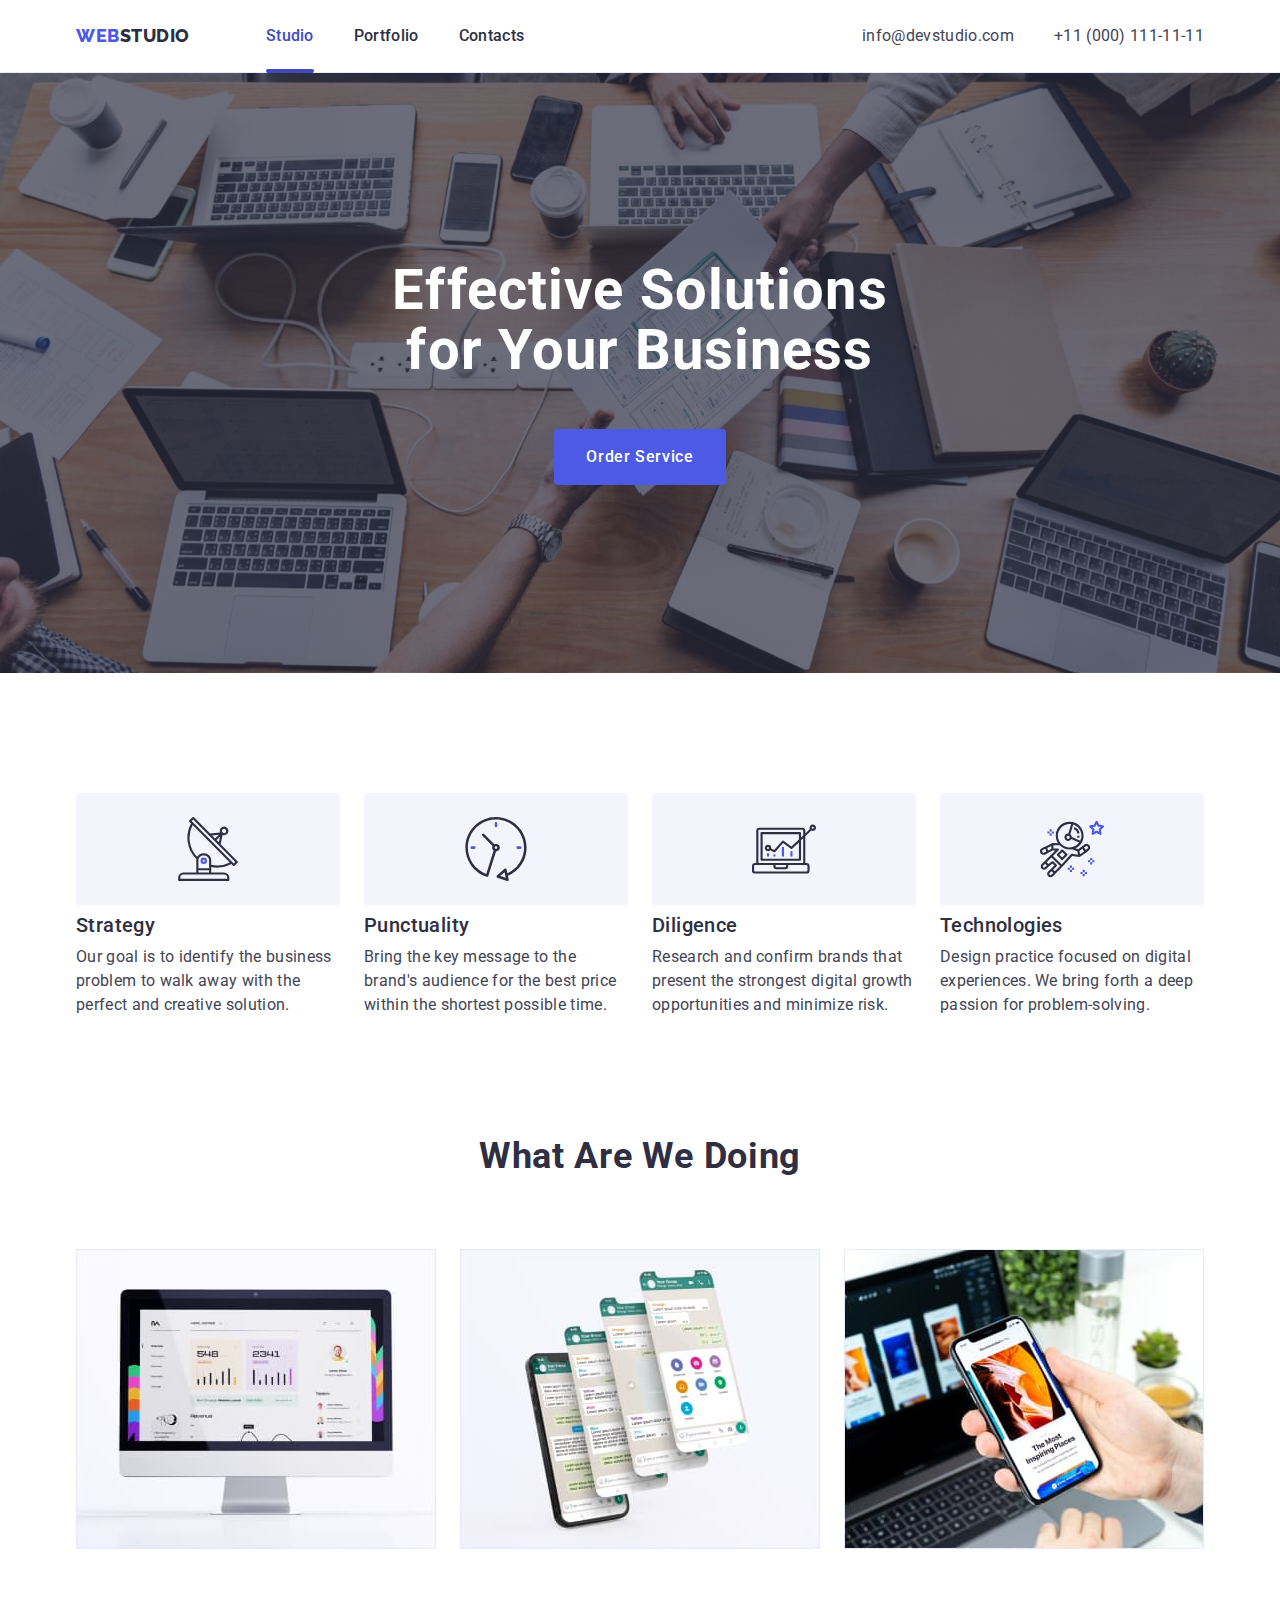
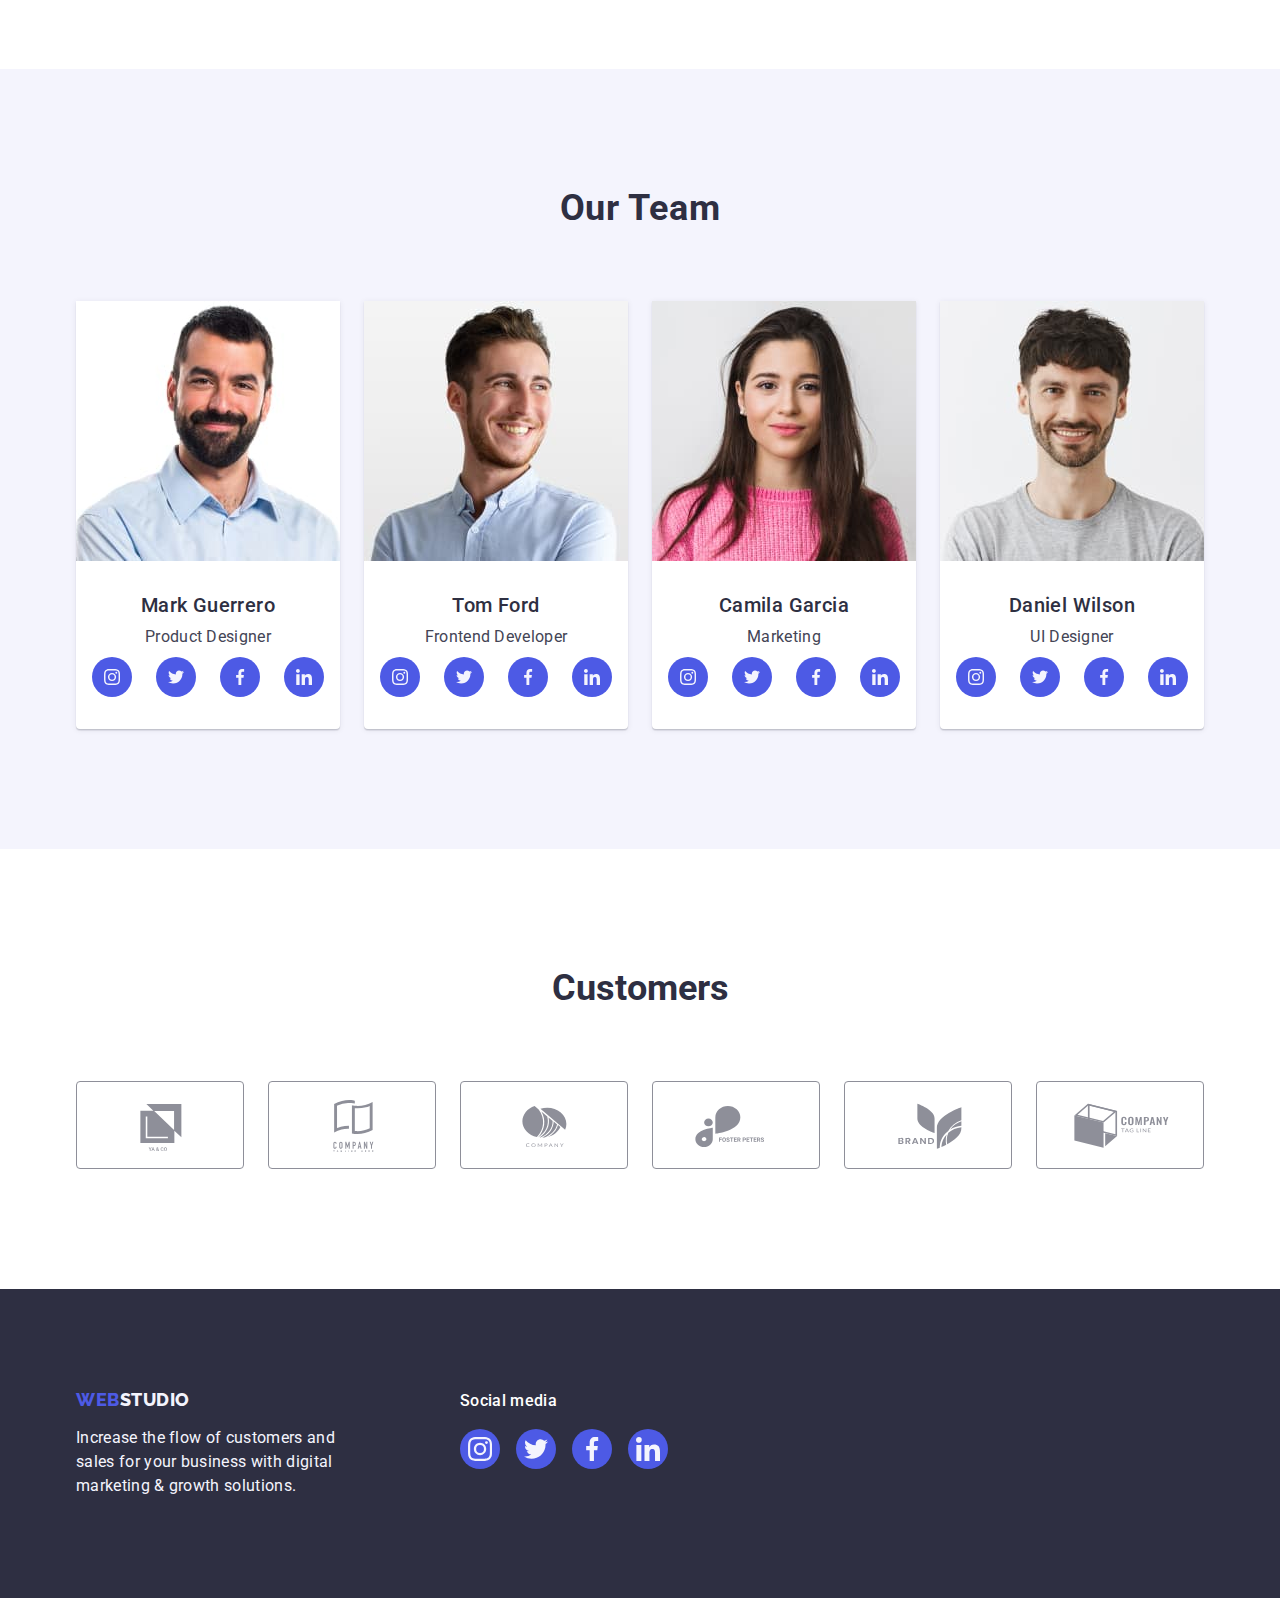
==== index.html @ 364ea81b "Initial commit" ====
<!DOCTYPE html>
<html lang="en">
  <head>
    <meta charset="UTF-8" />
    <meta name="viewport" content="width=device-width, initial-scale=1.0" />
    <title>Document</title>
    <link rel="preconnect" href="https://fonts.googleapis.com" />
    <link rel="preconnect" href="https://fonts.gstatic.com" crossorigin />
    <link
      href="https://fonts.googleapis.com/css2?family=Raleway:wght@800&family=Roboto:wght@400;500;700;900&display=swap"
      rel="stylesheet"
    />
    <link
      rel="stylesheet"
      href="https://cdnjs.cloudflare.com/ajax/libs/modern-normalize/1.0.0/modern-normalize.min.css"
    />
    <link rel="stylesheet" href="./css/styles.css" />
  </head>
  <body>
    <header class="header-backround">
      <div class="container header-container">
        <nav class="section-nav-bar">
          <a href="./index.html" class="logo link logo-nav">
            Web<span class="logo-span">Studio</span></a
          >
          <ul class="list nav-list">
            <li>
              <a href="./index.html" class="font-nav link is-active">Studio</a>
            </li>
            <li>
              <a href="./portfolio.html" class="font-nav link">Portfolio</a>
            </li>
            <li>
              <a href="" class="font-nav link">Contacts</a>
            </li>
          </ul>
        </nav>
        <address class="address">
          <ul class="list address-list">
            <li>
              <a href="mailto:info@devstudio.com" class="font-adress link"
                >info@devstudio.com</a
              >
            </li>
            <li>
              <a href="tel:+110001111111" class="font-adress link"
                >+11 (000) 111-11-11</a
              >
            </li>
          </ul>
        </address>
      </div>
    </header>

    <main>
      <section class="section-one-background">
        <div class="container">
          <h1 class="text-h-one">Effective Solutions for Your Business</h1>
          <button class="order-service-button" type="button" data-modal-open>
            Order Service
          </button>
        </div>
      </section>
      <section class="section">
        <div class="container">
          <h2 class="hide-h-two">Features</h2>
          <ul class="list section-two-list">
            <li class="list-items">
              <div class="icons-container">
                <svg class="svgs" width="64" height="64">
                  <use href="./images/icons.svg#icon-antenna-1"></use>
                </svg>
              </div>
              <h3 class="text-h-three text-section-two">Strategy</h3>
              <p class="text text-section-two-info">
                Our goal is to identify the business problem to walk away with
                the perfect and creative solution.
              </p>
            </li>
            <li class="list-items">
              <div class="icons-container">
                <svg class="svgs" width="64" height="64">
                  <use href="./images/icons.svg#icon-clock"></use>
                </svg>
              </div>
              <h3 class="text-h-three text-section-two">Punctuality</h3>
              <p class="text text-section-two-info">
                Bring the key message to the brand's audience for the best price
                within the shortest possible time.
              </p>
            </li>
            <li class="list-items">
              <div class="icons-container">
                <svg class="svgs" width="64" height="64">
                  <use href="./images/icons.svg#icon-computer"></use>
                </svg>
              </div>
              <h3 class="text-h-three text-section-two">Diligence</h3>
              <p class="text text-section-two-info">
                Research and confirm brands that present the strongest digital
                growth opportunities and minimize risk.
              </p>
            </li>
            <li class="list-items">
              <div class="icons-container">
                <svg class="svgs" width="64" height="64">
                  <use href="./images/icons.svg#icon-astronaut-1"></use>
                </svg>
              </div>
              <h3 class="text-h-three text-section-two">Technologies</h3>
              <p class="text text-section-two-info">
                Design practice focused on digital experiences. We bring forth a
                deep passion for problem-solving.
              </p>
            </li>
          </ul>
        </div>
      </section>

      <section class="section-three">
        <div class="container">
          <h2 class="text-h-two text-sesction-three">What are we doing</h2>
          <ul class="list section-three-list">
            <li class="section-three-items">
              <img
                src="./images/imac.jpg"
                width="360"
                height="300"
                alt="old Imac"
              />
            </li>
            <li class="section-three-items">
              <img
                src="./images/whatsapp.jpg"
                width="360"
                height="300"
                alt="phone with whatsapp aplication"
              />
            </li>
            <li class="section-three-items">
              <img
                src="./images/phoneinhand.jpg"
                width="360"
                height="300"
                alt="someone hold phone in hand"
              />
            </li>
          </ul>
        </div>
      </section>
      <section class="section-four-background section">
        <div class="container">
          <h2 class="text-h-two text-section-four">Our Team</h2>
          <ul class="list section-four-list">
            <li class="list-backround">
              <img
                src="./images/imgmarkguerrero.jpg"
                width="264"
                height="260"
                alt="Man with black beard"
              />
              <div class="text-list-ourteam">
                <h3 class="text-h-three-ourteam">Mark Guerrero</h3>
                <p class="text text-ourteam">Product Designer</p>
                <ul class="logos-people">
                  <li class="logos-people-icons">
                    <a class="logos-people-link" href="">
                      <svg class="svgs" width="16" height="16">
                        <use href="./images/icons.svg#icon-instagram"></use>
                      </svg>
                    </a>
                  </li>
                  <li class="logos-people-icons">
                    <a class="logos-people-link" href="">
                      <svg class="svgs" width="16" height="16">
                        <use href="./images/icons.svg#icon-twitter"></use>
                      </svg>
                    </a>
                  </li>
                  <li class="logos-people-icons">
                    <a class="logos-people-link" href="">
                      <svg class="svgs" width="16" height="16">
                        <use href="./images/icons.svg#icon-facebook"></use>
                      </svg>
                    </a>
                  </li>
                  <li class="logos-people-icons">
                    <a class="logos-people-link" href="">
                      <svg class="svgs" width="16" height="16">
                        <use href="./images/icons.svg#icon-linkedin"></use>
                      </svg>
                    </a>
                  </li>
                </ul>
              </div>
            </li>
            <li class="list-backround">
              <img
                src="./images/imgtomford.jpg"
                width="264"
                height="260"
                alt="smailing man in blue shirt"
              />
              <div class="text-list-ourteam">
                <h3 class="text-h-three-ourteam">Tom Ford</h3>
                <p class="text text-ourteam">Frontend Developer</p>
                <ul class="logos-people">
                  <li class="logos-people-icons">
                    <a class="logos-people-link" href="">
                      <svg class="svgs" width="16" height="16">
                        <use href="./images/icons.svg#icon-instagram"></use>
                      </svg>
                    </a>
                  </li>
                  <li class="logos-people-icons">
                    <a class="logos-people-link" href="">
                      <svg class="svgs" width="16" height="16">
                        <use href="./images/icons.svg#icon-twitter"></use>
                      </svg>
                    </a>
                  </li>
                  <li class="logos-people-icons">
                    <a class="logos-people-link" href="">
                      <svg class="svgs" width="16" height="16">
                        <use href="./images/icons.svg#icon-facebook"></use>
                      </svg>
                    </a>
                  </li>
                  <li class="logos-people-icons">
                    <a class="logos-people-link" href="">
                      <svg class="svgs" width="16" height="16">
                        <use href="./images/icons.svg#icon-linkedin"></use>
                      </svg>
                    </a>
                  </li>
                </ul>
              </div>
            </li>
            <li class="list-backround">
              <img
                src="./images/imgcamilagarcia.jpg"
                width="264"
                height="260"
                alt="woman in pink sweater with long straight brown hair"
              />
              <div class="text-list-ourteam">
                <h3 class="text-h-three-ourteam">Camila Garcia</h3>
                <p class="text text-ourteam">Marketing</p>
                <ul class="logos-people">
                  <li class="logos-people-icons">
                    <a class="logos-people-link" href="">
                      <svg class="svgs" width="16" height="16">
                        <use href="./images/icons.svg#icon-instagram"></use>
                      </svg>
                    </a>
                  </li>
                  <li class="logos-people-icons">
                    <a class="logos-people-link" href="">
                      <svg class="svgs" width="16" height="16">
                        <use href="./images/icons.svg#icon-twitter"></use>
                      </svg>
                    </a>
                  </li>
                  <li class="logos-people-icons">
                    <a class="logos-people-link" href="">
                      <svg class="svgs" width="16" height="16">
                        <use href="./images/icons.svg#icon-facebook"></use>
                      </svg>
                    </a>
                  </li>
                  <li class="logos-people-icons">
                    <a class="logos-people-link" href="">
                      <svg class="svgs" width="16" height="16">
                        <use href="./images/icons.svg#icon-linkedin"></use>
                      </svg>
                    </a>
                  </li>
                </ul>
              </div>
            </li>

            <li class="list-backround">
              <img
                src="./images/imgdanielwilson.jpg"
                width="264"
                height="260"
                alt="smailing man with beard in gray t-shirta"
              />
              <div class="text-list-ourteam">
                <h3 class="text-h-three-ourteam">Daniel Wilson</h3>
                <p class="text text-ourteam">UI Designer</p>
                <ul class="logos-people">
                  <li class="logos-people-icons">
                    <a class="logos-people-link" href="">
                      <svg class="svgs" width="16" height="16">
                        <use href="./images/icons.svg#icon-instagram"></use>
                      </svg>
                    </a>
                  </li>
                  <li class="logos-people-icons">
                    <a class="logos-people-link" href="">
                      <svg class="svgs" width="16" height="16">
                        <use href="./images/icons.svg#icon-twitter"></use>
                      </svg>
                    </a>
                  </li>
                  <li class="logos-people-icons">
                    <a class="logos-people-link" href="">
                      <svg class="svgs" width="16" height="16">
                        <use href="./images/icons.svg#icon-facebook"></use>
                      </svg>
                    </a>
                  </li>
                  <li class="logos-people-icons">
                    <a class="logos-people-link" href="">
                      <svg class="svgs" width="16" height="16">
                        <use href="./images/icons.svg#icon-linkedin"></use>
                      </svg>
                    </a>
                  </li>
                </ul>
              </div>
            </li>
          </ul>
        </div>
      </section>
      <section class="customers">
        <div class="container">
          <h2 class="customers-header">Customers</h2>
          <ul class="customers-list">
            <li class="customers-inside">
              <a class="customers-link" href=" ">
                <svg class="customers-icons" width="104" height="56">
                  <use href="./images/icons.svg#icon-Logo1"></use>
                </svg>
              </a>
            </li>
            <li class="customers-inside">
              <a class="customers-link" href="">
                <svg class="customers-icons" width="104" height="56">
                  <use href="./images/icons.svg#icon-Logo2"></use>
                </svg>
              </a>
            </li>
            <li class="customers-inside">
              <a class="customers-link" href="">
                <svg class="customers-icons" width="104" height="56">
                  <use href="./images/icons.svg#icon-Logo3"></use>
                </svg>
              </a>
            </li>
            <li class="customers-inside">
              <a class="customers-link" href="">
                <svg class="customers-icons" width="104" height="56">
                  <use href="./images/icons.svg#icon-Logo4"></use>
                </svg>
              </a>
            </li>
            <li class="customers-inside">
              <a class="customers-link" href="">
                <svg class="customers-icons" width="104" height="56">
                  <use href="./images/icons.svg#icon-Logo5"></use>
                </svg>
              </a>
            </li>
            <li class="customers-inside">
              <a class="customers-link" href="">
                <svg class="customers-icons" width="104" height="56">
                  <use href="./images/icons.svg#icon-Logo6"></use>
                </svg>
              </a>
            </li>
          </ul>
        </div>
      </section>
    </main>

    <footer class="fotter-background footer-container">
      <div class="container footer">
        <div class="footer-position">
          <a class="logo link footer-link" href="./index.html"
            >Web<span class="logo-span-fotter">Studio</span></a
          >
          <p class="text-fotter">
            Increase the flow of customers and sales for your business with
            digital marketing & growth solutions.
          </p>
        </div>
        <div class="socials-container">
          <p class="socials-text">Social media</p>
          <ul class="socials-list">
            <li class="socials-icons">
              <a class="socials-link" href="">
                <svg class="socials-icons-display" width="24" height="24">
                  <use href="./images/icons.svg#icon-instagram"></use>
                </svg>
              </a>
            </li>
            <li class="socials-icons">
              <a class="socials-link" href="">
                <svg class="socials-icons-display" width="24" height="24">
                  <use href="./images/icons.svg#icon-twitter"></use>
                </svg>
              </a>
            </li>
            <li class="socials-icons">
              <a class="socials-link" href="">
                <svg class="socials-icons-display" width="24" height="24">
                  <use href="./images/icons.svg#icon-facebook"></use>
                </svg>
              </a>
            </li>
            <li class="socials-icons">
              <a class="socials-link" href="">
                <svg class="socials-icons-display" width="24" height="24">
                  <use href="./images/icons.svg#icon-linkedin"></use>
                </svg>
              </a>
            </li>
          </ul>
        </div>
      </div>
    </footer>
    <div class="backdrop is-hidden" data-modal>
      <div class="modal">
        <button class="modal-btn-close" type="button" data-modal-close>
          <svg class="icon-close icon-modal-close" width="8" height="8">
            <use href="./images/icons.svg#icon-close"></use>
          </svg>
        </button>
      </div>
    </div>
    <script src="./js/modal.js"></script>
  </body>
</html>
---- css/styles.css ----
* {
  margin: 0;
  padding: 0;
}

:root {
  --color-iris: #4d5ae5;
  --color-ocean: #404bbf;
  --color-navyblue: #2e2f42;
  --color-green: #31d0aa;
  --color-slate: #434455;
  --color-lightslate: #8e8f99;
  --color-cornflower: #e7e9fc;
  --color-cloud: #f4f4fd;
  --color-navybluemodel: #2e2f42;
  --bcolor-gray: #2e2f42;
  --color-white: #ffffff;
  --color-dairy: #fcfcfc;
}

ul,
ol {
  list-style: none;
  margin: 0;
  padding-left: 0;
}

body {
  font-family: "Raleway", sans-serif;
  font-family: "Roboto", sans-serif;
  color: var(--color-slate);
  background-color: var(--color-white);
}

.list {
  list-style: none;
}
.link {
  text-decoration: none;
}

.logo {
  font-family: "Raleway", sans-serif;
  font-size: 18px;
  font-weight: 800;
  line-height: 1.17;
  letter-spacing: 0.03em;
  color: var(--color-iris);
  text-transform: uppercase;
}

.logo-transition {
  transition-property: background-color;
  transition-duration: 250ms;
  transition-timing-function: cubic-bezier(0.4, 0, 0.2, 1);
}

.logo-nav {
  margin-right: 76px;
}

.logo-span {
  font-family: "Raleway", sans-serif;
  font-size: 18px;
  font-weight: 800;
  line-height: 1.17;
  letter-spacing: 0.03em;
  color: var(--color-navyblue);
  text-transform: uppercase;
}

.font-nav {
  font-size: 16px;
  font-weight: 500;
  line-height: 1.5;
  letter-spacing: 0.02em;
  color: var(--color-navyblue);
  cursor: poiner;
  display: block;
  padding-top: 24px;
  padding-bottom: 24px;
}

.font-nav:hover {
  color: var(--color-ocean);
}

.font-nav:focus {
  color: var(--color-ocean);
}

.address {
  font-style: normal;
  margin-left: auto;
}

.font-adress {
  font-size: 16px;
  line-height: 1.5;
  letter-spacing: 0.02em;
  font-style: normal;
  color: var(--color-slate);
  display: flex;
  gap: 40px;
  padding: 24px 0;
  transition-property: color;
  transition-duration: 250ms;
  transition-timing-function: cubic-bezier(0.4, 0, 0.2, 1);
}

.font-adress:hover {
  color: var(--color-ocean);
}
.font-adress:focus {
  color: var(--color-ocean);
}

.header-backround {
  box-shadow: 0px 2px 1px rgba(46, 47, 66, 0.08),
    0px 1px 1px rgba(46, 47, 66, 0.16), 0px 1px 6px rgba(46, 47, 66, 0.08);
  border-bottom: 1px solid var(--color-cornflower);
}

.section-one-background {
  background-color: var(--color-navyblue);
  padding: 188px 0;
  max-width: 1440px;
  background-repeat: no-repeat;
  background-position: center;
  background-size: cover;
  display: flex;
  justify-content: center;
  align-items: center;
  background-image: linear-gradient(
      rgba(46, 47, 66, 0.7),
      rgba(46, 47, 66, 0.7)
    ),
    url("../images/office.jpg");
  margin: auto;
}

.order-service-button {
  background: var(--color-iris);
  cursor: pointer;
  font-family: inherit;
  font-size: 16px;
  font-weight: 500;
  line-height: 1.5;
  color: var(--color-white);
  letter-spacing: 0.04em;
  display: block;
  min-width: 169px;
  margin: 0 auto;
  padding: 16px 32px;
  border: none;
  border-radius: 4px;
  transition-property: background-color;
  transition-duration: 250ms;
  transition-timing-function: cubic-bezier(0.4, 0, 0.2, 1);
}

.order-service-button:hover {
  background: var(--color-ocean);
  font-family: inherit;
}

.order-service-button:focus {
  background-color: var(--color-ocean);
  font-family: inherit;
}

.text-h-one {
  font-size: 56px;
  font-weight: 700;
  line-height: 1.07;
  letter-spacing: 0.02em;
  color: var(--color-white);
  text-align: center;
  max-width: 496px;
  margin: 0 auto;
  margin-bottom: 48px;
}

.text-h-two {
  font-size: 36px;
  font-weight: 700;
  line-height: 1.11;
  color: var(--color-navyblue);
  letter-spacing: 0.02em;
  text-transform: capitalize;
  text-align: center;
}

.text-h-three-features {
  font-size: 20px;
  font-weight: 500;
  line-height: 1.2;
  color: var(--color-navyblue);
  letter-spacing: 0.02em;
  text-transform: capitalize;
}

.text-h-three {
  font-size: 20px;
  font-weight: 500;
  line-height: 1.2;
  color: var(--color-navyblue);
  letter-spacing: 0.02em;
  text-transform: capitalize;
}
.portfolio-text-h-two {
  font-size: 20px;
  font-weight: 500;
  line-height: 1.2;
  color: var(--color-navyblue);
  letter-spacing: 0.02em;
  margin-bottom: 8px;
}

.text {
  font-size: 16px;
  line-height: 1.5;
  color: var(--color-slate);
  letter-spacing: 0.02em;
}

.section-four-background {
  background: var(--color-cloud);
}

.list-backround {
  background: var(--color-white);
  border-radius: 0px 0px 4px 4px;
  box-shadow: 0px 2px 1px 0px rgba(46, 47, 66, 0.08),
    0px 1px 1px 0px rgba(46, 47, 66, 0.16),
    0px 1px 6px 0px rgba(46, 47, 66, 0.08);
}

.fotter-background {
  background: var(--color-navyblue);
}

.logo-span-fotter {
  font-family: "Raleway", sans-serif;
  font-size: 18px;
  font-weight: 800;
  line-height: 1.17;
  color: var(--color-cloud);
  text-transform: uppercase;
  letter-spacing: 0.03em;
}

.text-fotter {
  font-size: 16px;
  line-height: 1.5;
  color: var(--color-cloud);
  letter-spacing: 0.02em;
  width: 264px;
}

.portfolio-button {
  font-family: "Roboto", sans-serif;
  font-size: 16px;
  font-weight: 500;
  line-height: 1.5;
  letter-spacing: 0.04em;
  background: var(--color-cloud);
  color: var(--color-iris);
  text-align: center;
  display: block;
  padding: 12px 24px;
  justify-content: center;
  align-items: center;
  border-radius: 4px;
  border: 1px solid var(--CORNFLOWER, #e7e9fc);
  background: var(--CLOUD, #f4f4fd);
  transition-property: color, background-color, border-color, box-shadow;
  transition-duration: 250ms;
  transition-timing-function: cubic-bezier(0.4, 0, 0.2, 1);
}

.portfolio-button:hover {
  background: var(--color-ocean);
  color: var(--color-white);
  border: 1px solid transparent;
  box-shadow: 0px 3px 1px rgba(0, 0, 0, 0.1), 0px 2px 1px rgba(0, 0, 0, 0.08),
    0px 2px 2px rgba(0, 0, 0, 0.12);
}

.portfolio-button:focus {
  background: var(--color-ocean);
  color: var(--color-white);
  border: 1px solid transparent;
  box-shadow: 0px 3px 1px rgba(0, 0, 0, 0.1), 0px 2px 1px rgba(0, 0, 0, 0.08),
    0px 2px 2px rgba(0, 0, 0, 0.12);
}

.container {
  width: 1158px;
  padding-inline: 15px;
  margin-inline: auto;
}

.header-container {
  display: flex;
  align-items: center;
}

.section-nav-bar {
  display: flex;
  align-items: center;
}

.nav-list {
  display: flex;
  gap: 40px;
  align-items: center;
}

.address-list {
  display: flex;
  gap: 40px;
}

.section {
  padding-top: 120px;
  padding-bottom: 120px;
}

.section-three {
  padding-bottom: 120px;
}

.hide-h-two {
  position: absolute;
  width: 1px;
  height: 1px;
  margin: -1px;
  border: 0;
  padding: 0;
  white-space: nowrap;
  clip-path: inset(100%);
  clip: rect(0 0 0 0);
  overflow: hidden;
}

.section-two-list {
  display: flex;
  align-items: center;
  gap: 24px;
}
.list-items {
  max-width: 264px;
}
.text-section-two {
  max-width: 264px;
  margin-bottom: 8px;
}

.text-section-two-info {
  width: 264px;
}

.text-sesction-three {
  padding-top: 0px;
  margin-bottom: 72px;
}

.section-three-list {
  display: flex;
  gap: 24px;
}

.section-four-list {
  display: flex;
  gap: 24px;
}

.text-section-four {
  margin-bottom: 72px;
}

.text-list-ourteam {
  padding: 32px 0;
}

.text-h-three-ourteam {
  font-size: 20px;
  font-weight: 500;
  line-height: 1.2;
  color: var(--color-navyblue);
  letter-spacing: 0.02em;
  text-transform: capitalize;
  text-align: center;
  margin-bottom: 8px;
}

.text-ourteam {
  text-align: center;
  margin-bottom: 8px;
}

.footer-container {
  padding-top: 100px;
  padding-bottom: 100px;
}
img {
  display: block;
}

.footer-link {
  display: inline-block;
  margin-bottom: 16px;
  transition-property: background-color;
  transition-duration: 250ms;
  transition-timing-function: cubic-bezier(0.4, 0, 0.2, 1);
}
.filters-list {
  display: flex;
  justify-content: center;
  gap: 24px;
  margin-bottom: 72px;
}

.section-three-items {
}

.section-main {
  padding-top: 96px;
  padding-bottom: 120px;
}
.list-portfolio-main {
  display: flex;
  flex-wrap: wrap;
  column-gap: 24px;
  row-gap: 48px;
}

.list-portfolio-images {
  width: calc((100% - 48px) / 3);
}

.list-portfolio-description {
  padding: 32px 16px;
  border: 1px solid var(--color-cornflower);
  border-top: none;
}

.icons-container {
  display: flex;
  align-items: center;
  justify-content: center;
  height: 112px;
  background-color: var(--color-cloud);
  border-radius: 4px;
  margin-bottom: 8px;
}

.svgs {
  fill: #f4f4fd;
}

.logos-people {
  display: flex;
  justify-content: center;
  gap: 24px;
}

.logos-people-icons {
  width: 40px;
  height: 40px;
}

.logos-people-link {
  width: 100%;
  height: 100%;
  background-color: var(--color-iris);
  border-radius: 50%;
  display: flex;
  align-items: center;
  justify-content: center;
  transition-property: background-color;
  transition-duration: 250ms;
  transition-timing-function: cubic-bezier(0.4, 0, 0.2, 1);
}

.logos-people-link:hover,
.logos-people-link:focus {
  background-color: var(--color-ocean);
}

.customers {
  padding-top: 120px;
  padding-bottom: 120px;
}

.customers-header {
  font-size: 36px;
  line-height: 1.11;
  color: var(--color-navyblue);
  margin-bottom: 72px;
  display: flex;
  align-items: center;
  justify-content: center;
}
.customers-list {
  display: flex;
  gap: 24px;
}

.customers-inside {
  width: calc((100% - 120px) / 6);
  height: 88px;
}

.customers-link {
  width: 100%;
  height: 100%;
  border: 1px solid var(--color-lightslate);
  border-radius: 4px;
  display: flex;
  align-items: center;
  justify-content: center;
  color: var(--color-lightslate);
  transition-property: border-color, color;
  transition-duration: 250ms;
  transition-timing-function: cubic-bezier(0.4, 0, 0.2, 1);
}

.customers-icons {
  fill: currentColor;
}

.customers-link:hover,
.customers-link:focus {
  border-color: var(--color-ocean);
  color: var(--color-ocean);
}
.footer {
  display: flex;
  align-items: baseline;
}

.footer-position {
  margin-right: 120px;
}
.socials-text {
  font-weight: 500;
  font-size: 16px;
  line-height: 1.5;
  letter-spacing: 0.02em;
  color: var(--color-white);
  margin-bottom: 16px;
}
.socials-list {
  display: flex;
  gap: 16px;
}
.socials-icons {
  height: 40px;
  width: 40px;
}
.socials-link {
  width: 100%;
  height: 100%;
  background-color: var(--color-iris);
  border-radius: 50%;
  display: flex;
  align-items: center;
  justify-content: center;
  transition-property: background-color;
  transition-duration: 250ms;
  transition-timing-function: cubic-bezier(0.4, 0, 0.2, 1);
}
.socials-link:hover,
.socials-link:focus {
  background-color: var(--color-green);
}

.socials-icons-display {
  fill: var(--color-cloud);
}

.is-active {
  position: relative;
  color: var(--color-ocean);
  transition-property: color;
  transition-duration: 250ms;
  transition-timing-function: cubic-bezier(0.4, 0, 0.2, 1);
}

.is-active::after {
  content: "";
  position: absolute;
  width: 100%;
  left: 0;
  bottom: -1px;
  height: 4px;
  background-color: var(--color-ocean);
  border-radius: 2px;
}

.buttons-link {
  display: block;
  transition-property: box-shadow;
  transition-duration: 250ms;
  transition-timing-function: cubic-bezier(0.4, 0, 0.2, 1);
}
.buttons-link:hover,
.buttons-link:focus {
  box-shadow: 0px 1px 6px rgba(46, 47, 66, 0.08),
    0px 1px 1px rgba(46, 47, 66, 0.16), 0px 2px 1px rgba(46, 47, 66, 0.08);
}

.image-photo {
  position: relative;
  overflow: hidden;
}

.image-text {
  position: absolute;
  top: 0px;
  font-size: 16px;
  line-height: 1.5;
  letter-spacing: 0.02em;
  color: var(--color-cloud);
  padding: 40px 32px;
  background-color: var(--color-iris);
  height: 100%;
  width: 100%;
  transform: translateY(100%);
  transition-property: transform;
  transition-duration: 250ms;
  transition-timing-function: cubic-bezier(0.4, 0, 0.2, 1);
}

.buttons-link:hover .image-text,
.buttons-link:focus .image-text {
  transform: translateY(0%);
}

/* Modal */

.is-hidden {
  visibility: hidden;
  pointer-events: none;
  opacity: 0;
}

.backdrop {
  position: fixed;
  left: 0;
  top: 0;
  width: 100%;
  height: 100%;
  background-color: rgba(46, 47, 66, 0.4);
  transition-property: opacity, visibility;
  transition-duration: 250ms;
  transition-timing-function: cubic-bezier(0.4, 0, 0.2, 1);
}

.modal {
  position: absolute;
  top: 50%;
  left: 50%;
  width: 408px;
  min-height: 584px;
  background-color: var(--color-dairy);
  box-shadow: 0px 1px 1px rgba(0, 0, 0, 0.14), 0px 1px 3px rgba(0, 0, 0, 0.12),
    0px 2px 1px rgba(0, 0, 0, 0.2);
  border-radius: 4px;
  transform: translate(-50%, -50%) scale(1);
  transition-property: transform;
  transition-duration: 250ms;
  transition-timing-function: cubic-bezier(0.4, 0, 0.2, 1);
}

.modal-btn-close {
  position: absolute;
  top: 24px;
  right: 24px;
  width: 24px;
  height: 24px;
  border: 1px solid rgba(0, 0, 0, 0.1);
  background-color: var(--color-cornflower);
  border-radius: 50%;
  cursor: pointer;
  display: flex;
  align-items: center;
  justify-content: center;
  transition-property: background-color, border;
  transition-duration: 250ms;
  transition-timing-function: cubic-bezier(0.4, 0, 0.2, 1);
}

.modal-btn-close:hover,
.modal-btn-close:focus {
  background-color: var(--color-ocean);
  border: none;
  fill: var(--color-white);
}

.icon-modal-close {
  transition-property: fill;
  transition-duration: 250ms;
  transition-timing-function: cubic-bezier(0.4, 0, 0.2, 1);
}
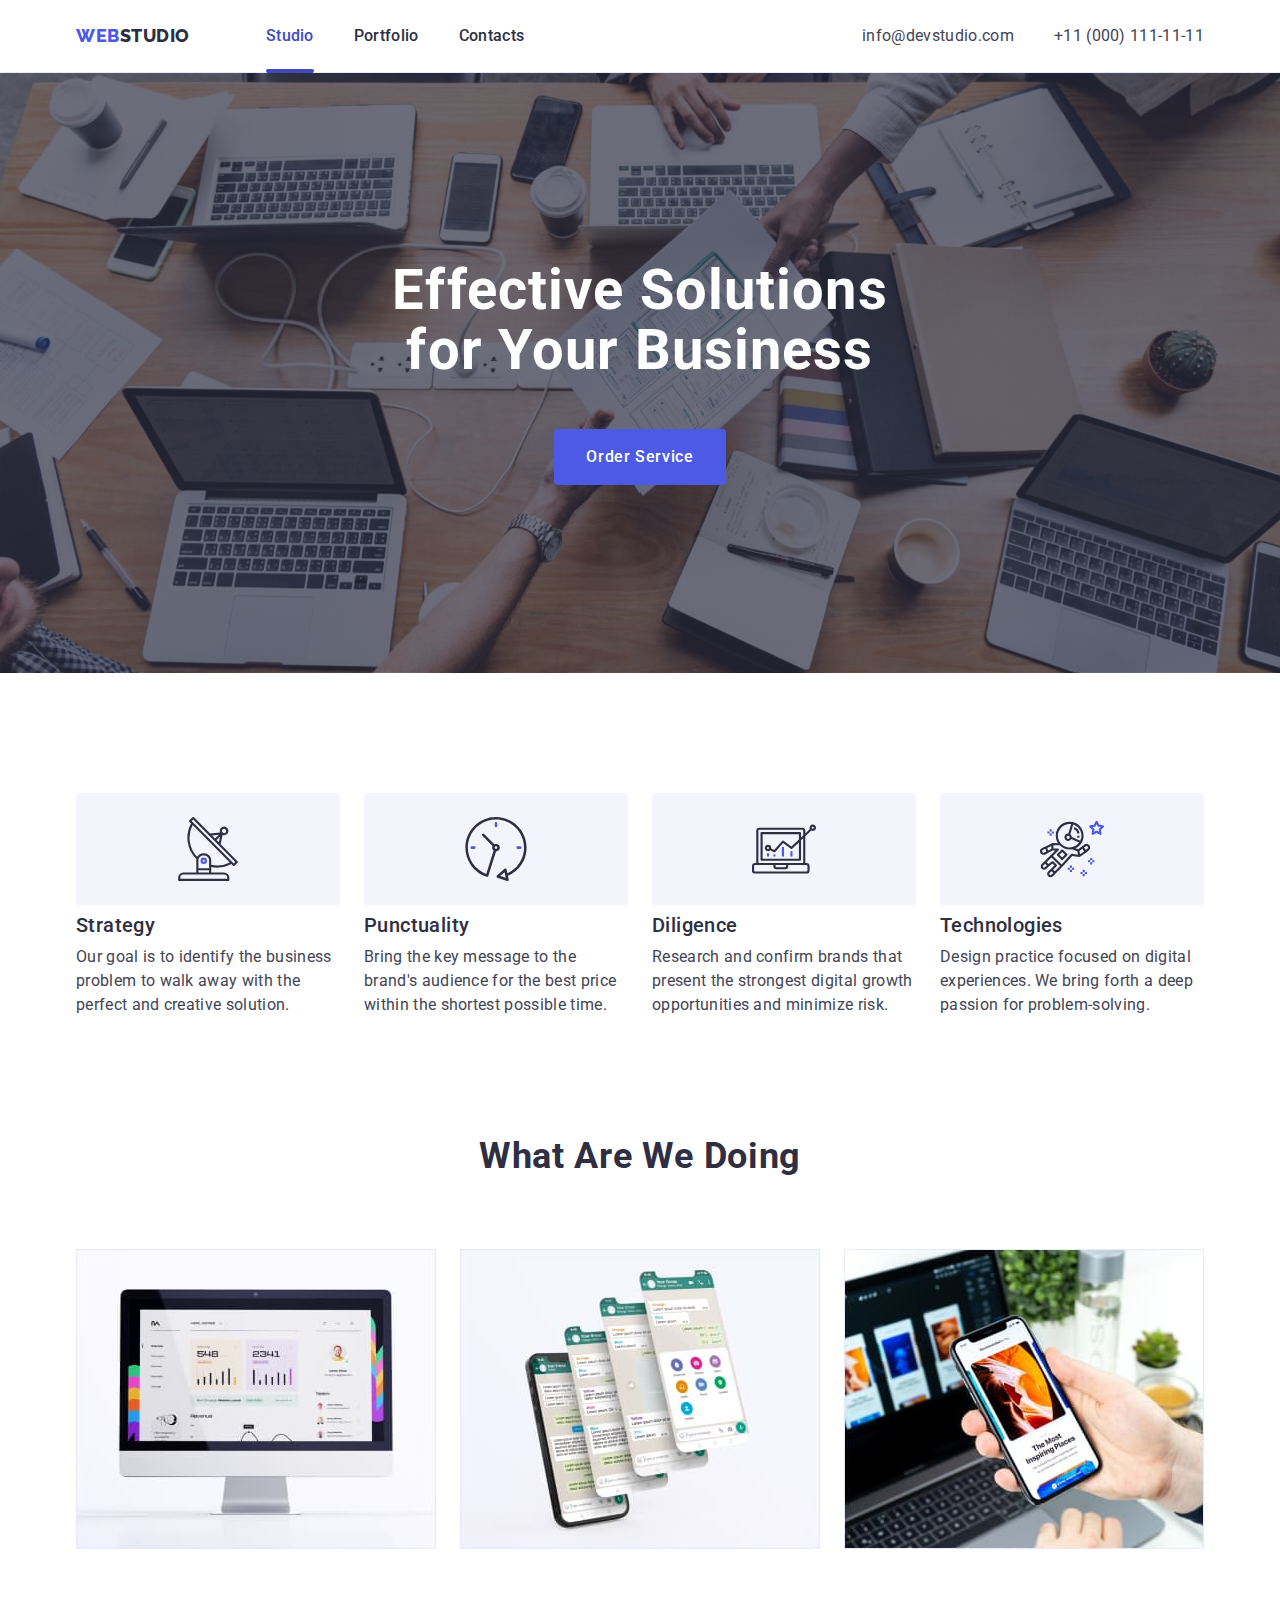
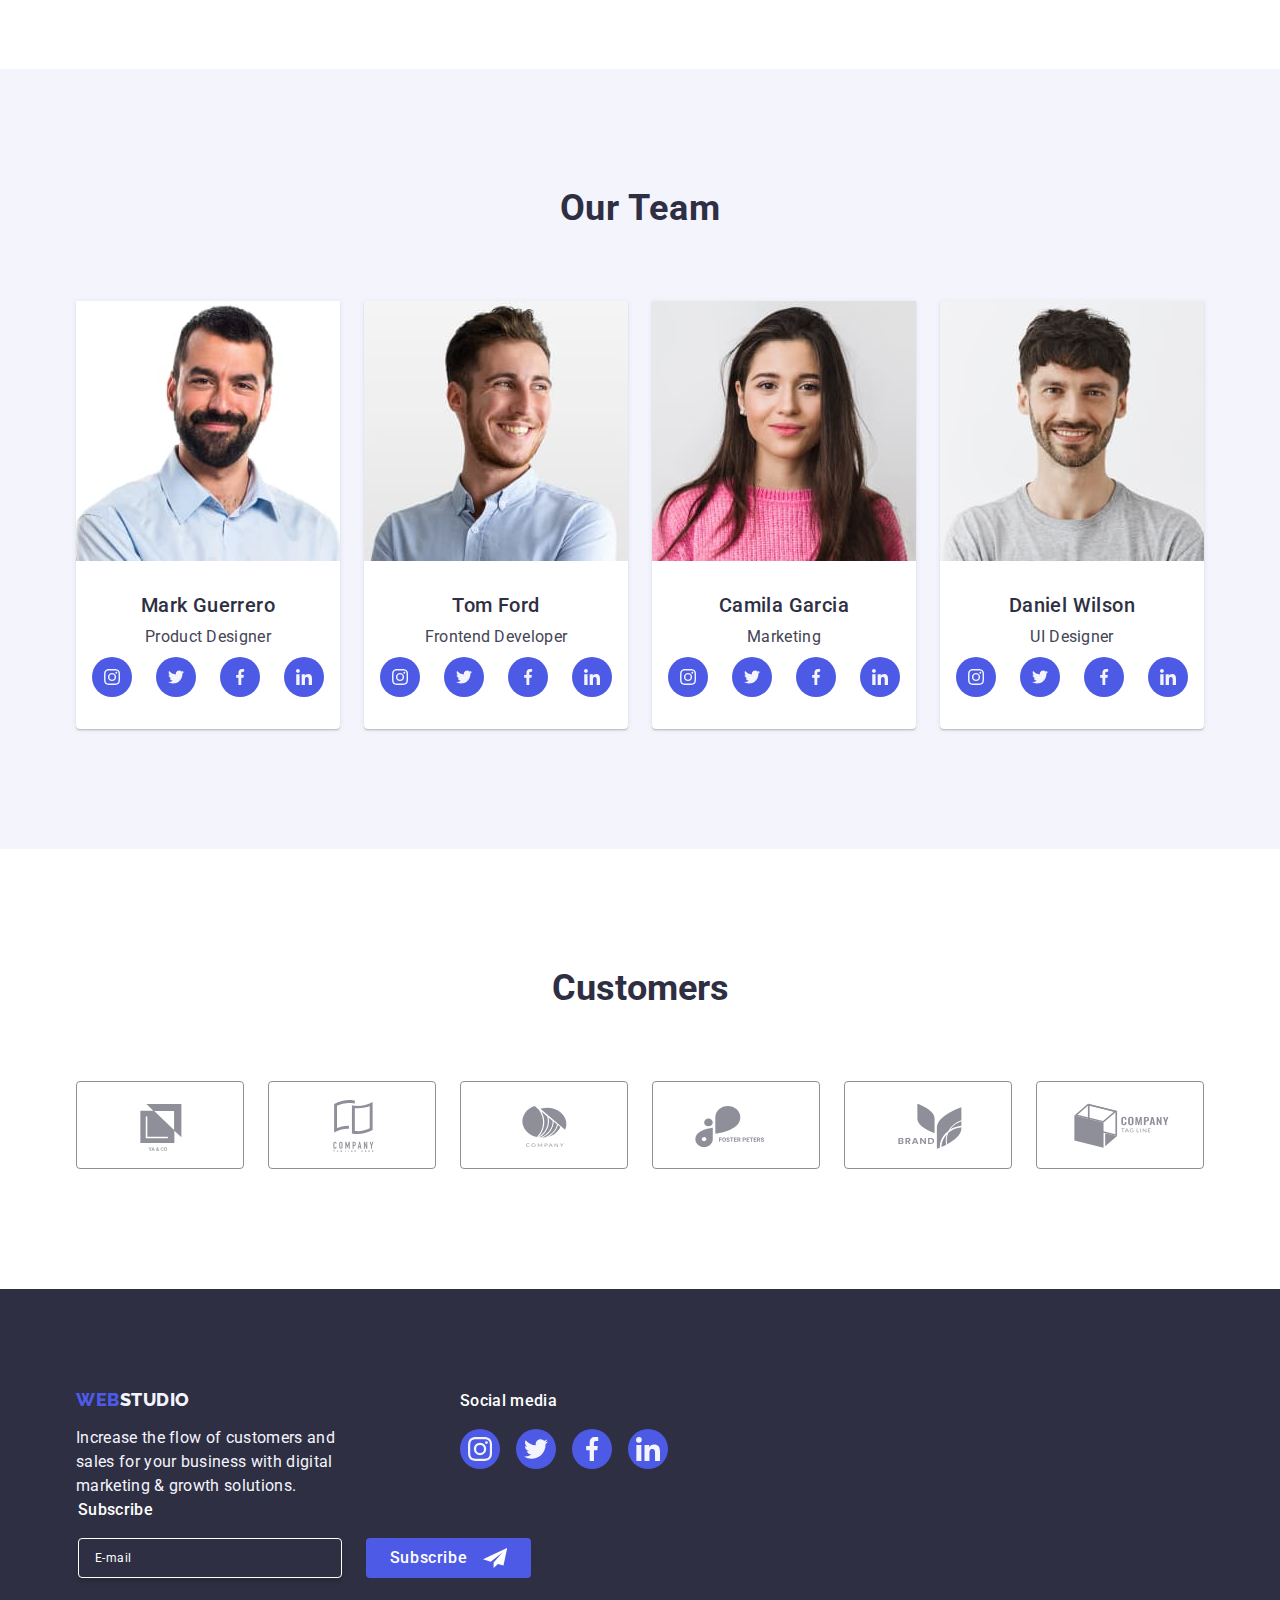
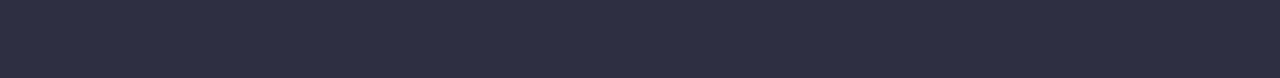
==== commit f7e851ba: "v1" ====
--- a/index.html
+++ b/index.html
@@ -420,6 +420,26 @@
           </ul>
         </div>
       </div>
+      <div class="footer-subscribe">
+        <p class="footer-subscribe-title">Subscribe</p>
+        <form name="subscribe-form" class="subscribe-form">
+          <label class="footer-label"
+            ><input
+              type="email"
+              name="e-mail"
+              class="subscribe-input"
+              placeholder="E-mail"
+              required
+          /></label>
+          <button type="submit" class="subscribe-btn btn-studio">
+            Subscribe
+            <svg class="footer-icon-subscribe" width="24" height="24">
+              <use href="./images/icons.svg#icon-subscribe"></use>
+            </svg>
+          </button>
+        </form>
+      </div>
+    </div>
     </footer>
     <div class="backdrop is-hidden" data-modal>
       <div class="modal">
@@ -428,6 +448,83 @@
             <use href="./images/icons.svg#icon-close"></use>
           </svg>
         </button>
+        <p class="modal-title">Leave your contacts and we will call you back</p>
+        <form name="contact-form" class="modal-form">
+          <div class="modal-form-container">
+            <label class="modal-form-label" for="user-name">Name</label>
+            <div class="label-container">
+              <input
+                type="text"
+                name="user-name"
+                id="user-name"
+                class="modal-form-input"
+                required
+              />
+              <svg class="modal-form-icon" width="18" height="24">
+                <use href="./images/icons.svg#icon-modal-username"></use>
+              </svg>
+            </div>
+          </div>
+          <div class="modal-form-container">
+            <label class="modal-form-label" for="phone">Phone</label>
+            <div class="label-container">
+              <input
+                type="tel"
+                name="phone"
+                id="phone"
+                class="modal-form-input"
+                required
+              />
+              <svg class="modal-form-icon" width="18" height="24">
+                <use href="./images/icons.svg#icon-modal-phone"></use>
+              </svg>
+            </div>
+          </div>
+          <div class="modal-form-container">
+            <label class="modal-form-label" for="email">Email</label>
+            <div class="label-container">
+              <input
+                type="email"
+                name="email"
+                id="email"
+                class="modal-form-input"
+                required
+              />
+              <svg class="modal-form-icon" width="18" height="24">
+                <use href="./images/icons.svg#icon-modal-email"></use>
+              </svg>
+            </div>
+          </div>
+          <div class="label-comment">
+            <label class="modal-form-label" for="user-comment">Comment</label>
+            <textarea
+              name="user-comment"
+              id="user-comment"
+              placeholder="Text input"
+              class="modal-form-input modal-form-textares"
+            ></textarea>
+          </div>
+          <div class="checkbox-container">
+            <input
+              type="checkbox"
+              name="user-privacy"
+              value="true"
+              id="user-privacy"
+              class="checkbox-input hide-h-two"
+              required
+            />
+            <label class="modal-form-check" for="user-privacy"
+              ><span class="modal-checkbox"
+                ><svg class="modal-checkbox-icon" width="10" height="8">
+                  <use
+                    href="./images/icons.svg#icon-modal-checkbox"
+                  ></use></svg></span
+              >I accept the terms and conditions of the
+              <a href="#" class="modal-link">Privacy Policy</a></label
+            >
+          </div>
+          <button type="submit" class="modal-form-btn btn-studio">Send</button>
+        </form>
       </div>
     </div>
     <script src="./js/modal.js"></script>
--- a/css/styles.css
+++ b/css/styles.css
@@ -161,12 +161,10 @@
 
 .order-service-button:hover {
   background: var(--color-ocean);
-  font-family: inherit;
 }
 
 .order-service-button:focus {
   background-color: var(--color-ocean);
-  font-family: inherit;
 }
 
 .text-h-one {
@@ -296,9 +294,9 @@
 }
 
 .container {
-  width: 1158px;
-  padding-inline: 15px;
-  margin-inline: auto;
+  max-width: 1158px;
+  padding: 0 15px;
+  margin: 0 auto;
 }
 
 .header-container {
@@ -401,8 +399,7 @@
 }
 
 .footer-container {
-  padding-top: 100px;
-  padding-bottom: 100px;
+  padding: 100px 0;
 }
 img {
   display: block;
@@ -673,6 +670,7 @@
   transition-property: transform;
   transition-duration: 250ms;
   transition-timing-function: cubic-bezier(0.4, 0, 0.2, 1);
+  padding: 72px 24px 24px 24px;
 }
 
 .modal-btn-close {
@@ -705,3 +703,223 @@
   transition-duration: 250ms;
   transition-timing-function: cubic-bezier(0.4, 0, 0.2, 1);
 }
+.footer-subscribe {
+  display: flex;
+  text-align: center;
+  justify-content: right;
+  flex-direction: column;
+}
+.btn-studio {
+  background-color: var(--color-iris);
+  font-weight: 500;
+  line-height: 1.5;
+  letter-spacing: 0.04em;
+  color: var(--color-white);
+  cursor: pointer;
+  border: none;
+  border-radius: 4px;
+  transition-property: background-color;
+  transition-duration: 250ms;
+  transition-timing-function: cubic-bezier(0.4, 0, 0.2, 1);
+}
+
+.btn-studio:hover,
+.btn-studio:focus {
+  background-color: var(--color-ocean);
+}
+
+.footer-subscribe-title {
+  margin-bottom: 16px;
+  font-weight: 500;
+  font-size: 16px;
+  line-height: 1.5;
+  letter-spacing: 0.02em;
+  color: var(--color-white);
+  display: flex;
+  margin-left: 78px;
+}
+.subscribe-form {
+  display: flex;
+  gap: 24px;
+  margin-left: 78px;
+}
+.footer-label {
+  display: flex;
+  flex-direction: column;
+}
+
+.subscribe-input {
+  display: flex;
+  width: 264px;
+  height: 40px;
+  border: 1px solid var(--color-white);
+  background-color: transparent;
+  font-size: 12px;
+  line-height: 1.5;
+  letter-spacing: 0.04em;
+  padding-left: 16px;
+  box-shadow: 0px 4px 4px 0px rgba(0, 0, 0, 0.15);
+  border-radius: 4px;
+  color: var(--color-white);
+  gap: 24px;
+  flex-shrink: 0;
+}
+
+::placeholder {
+  color: var(--color-white);
+}
+
+.subscribe-btn {
+  min-width: 165px;
+  height: 40px;
+  display: flex;
+  justify-content: center;
+  align-items: center;
+}
+.footer-icon-subscribe {
+  margin-left: 16px;
+}
+.modal-title {
+  font-weight: 500;
+  font-size: 16px;
+  text-align: center;
+  color: var(--color-navyblue);
+  line-height: 1.5;
+  letter-spacing: 0.02em;
+  margin-bottom: 16px;
+}
+.modal-form-container {
+  margin-bottom: 8px;
+}
+.modal-form-label .modal-form-icon {
+  transition-property: fill;
+  transition-duration: 250ms;
+  transition-timing-function: cubic-bezier(0.4, 0, 0.2, 1);
+}
+
+.modal-form-label:hover .modal-form-icon {
+  fill: var(--color-iris);
+}
+
+.modal-form-label {
+  display: block;
+  font-size: 12px;
+  line-height: 1.17;
+  margin-bottom: 4px;
+  letter-spacing: 0.04em;
+  color: var(--color-lightslate);
+}
+
+.modal-form-icon {
+  position: absolute;
+  top: 50%;
+  left: 16px;
+  transform: translateY(-50%);
+  transition-property: fill;
+  transition-duration: 250ms;
+  transition-timing-function: cubic-bezier(0.4, 0, 0.2, 1);
+}
+
+.modal-form-icon:focus-within {
+  fill: var(--color-iris);
+}
+
+.label-container {
+  position: relative;
+}
+
+.modal-form-input {
+  display: block;
+  width: 100%;
+  height: 40px;
+  border: 1px solid rgba(46, 47, 66, 0.4);
+  border-radius: 4px;
+  font-size: 12px;
+  margin-top: 4px;
+  padding-left: 38px;
+  background-color: transparent;
+  outline: transparent;
+  transition-property: border-color;
+  transition-duration: 250ms;
+  transition-timing-function: cubic-bezier(0.4, 0, 0.2, 1);
+}
+
+.modal-form-input:active,
+.modal-form-input:focus {
+  border: 1px solid var(--iris);
+  outline: none;
+}
+.modal-form-check {
+  display: block;
+  font-size: 12px;
+  line-height: 1.17;
+  letter-spacing: 0.04em;
+  color: var(--color-lightslate);
+}
+
+.modal-link {
+  color: var(--color-iris);
+}
+
+.modal-form-container {
+  margin-bottom: 8px;
+}
+
+.modal-checkbox {
+  width: 16px;
+  height: 16px;
+  border: 1px solid rgba(46, 47, 66, 0.4);
+  border-radius: 2px;
+  transition-property: background-color, border, fill;
+  transition-duration: 250ms;
+  transition-timing-function: cubic-bezier(0.4, 0, 0.2, 1);
+  display: inline-flex;
+  align-items: center;
+  justify-content: center;
+  fill: transparent;
+  margin-right: 8px;
+}
+
+.label-comment {
+  margin-bottom: 16px;
+}
+
+.modal-form-btn {
+  margin: auto;
+  display: block;
+  min-width: 169px;
+  height: 56px;
+}
+
+.modal-form-textares {
+  width: 100%;
+  height: 120px;
+  font-size: 12px;
+  line-height: 1.17;
+  letter-spacing: 0.04em;
+  color: rgba(46, 47, 66, 0.4);
+  border: 1px solid rgba(46, 47, 66, 0.4);
+  border-radius: 4px;
+  background-color: transparent;
+  padding: 8px 16px;
+  outline: transparent;
+  resize: none;
+  transition-property: border-color;
+  transition-duration: 250ms;
+  transition-timing-function: cubic-bezier(0.4, 0, 0.2, 1);
+}
+
+.modal-form-textares:focus,
+.modal-form-textares:active {
+  border-color: var(--color-iris);
+}
+
+.checkbox-container {
+  margin-bottom: 24px;
+}
+
+.checkbox-input:checked + .modal-form-check .modal-checkbox {
+  background-color: var(--ocean);
+  border: none;
+  fill: var(--cloud);
+}
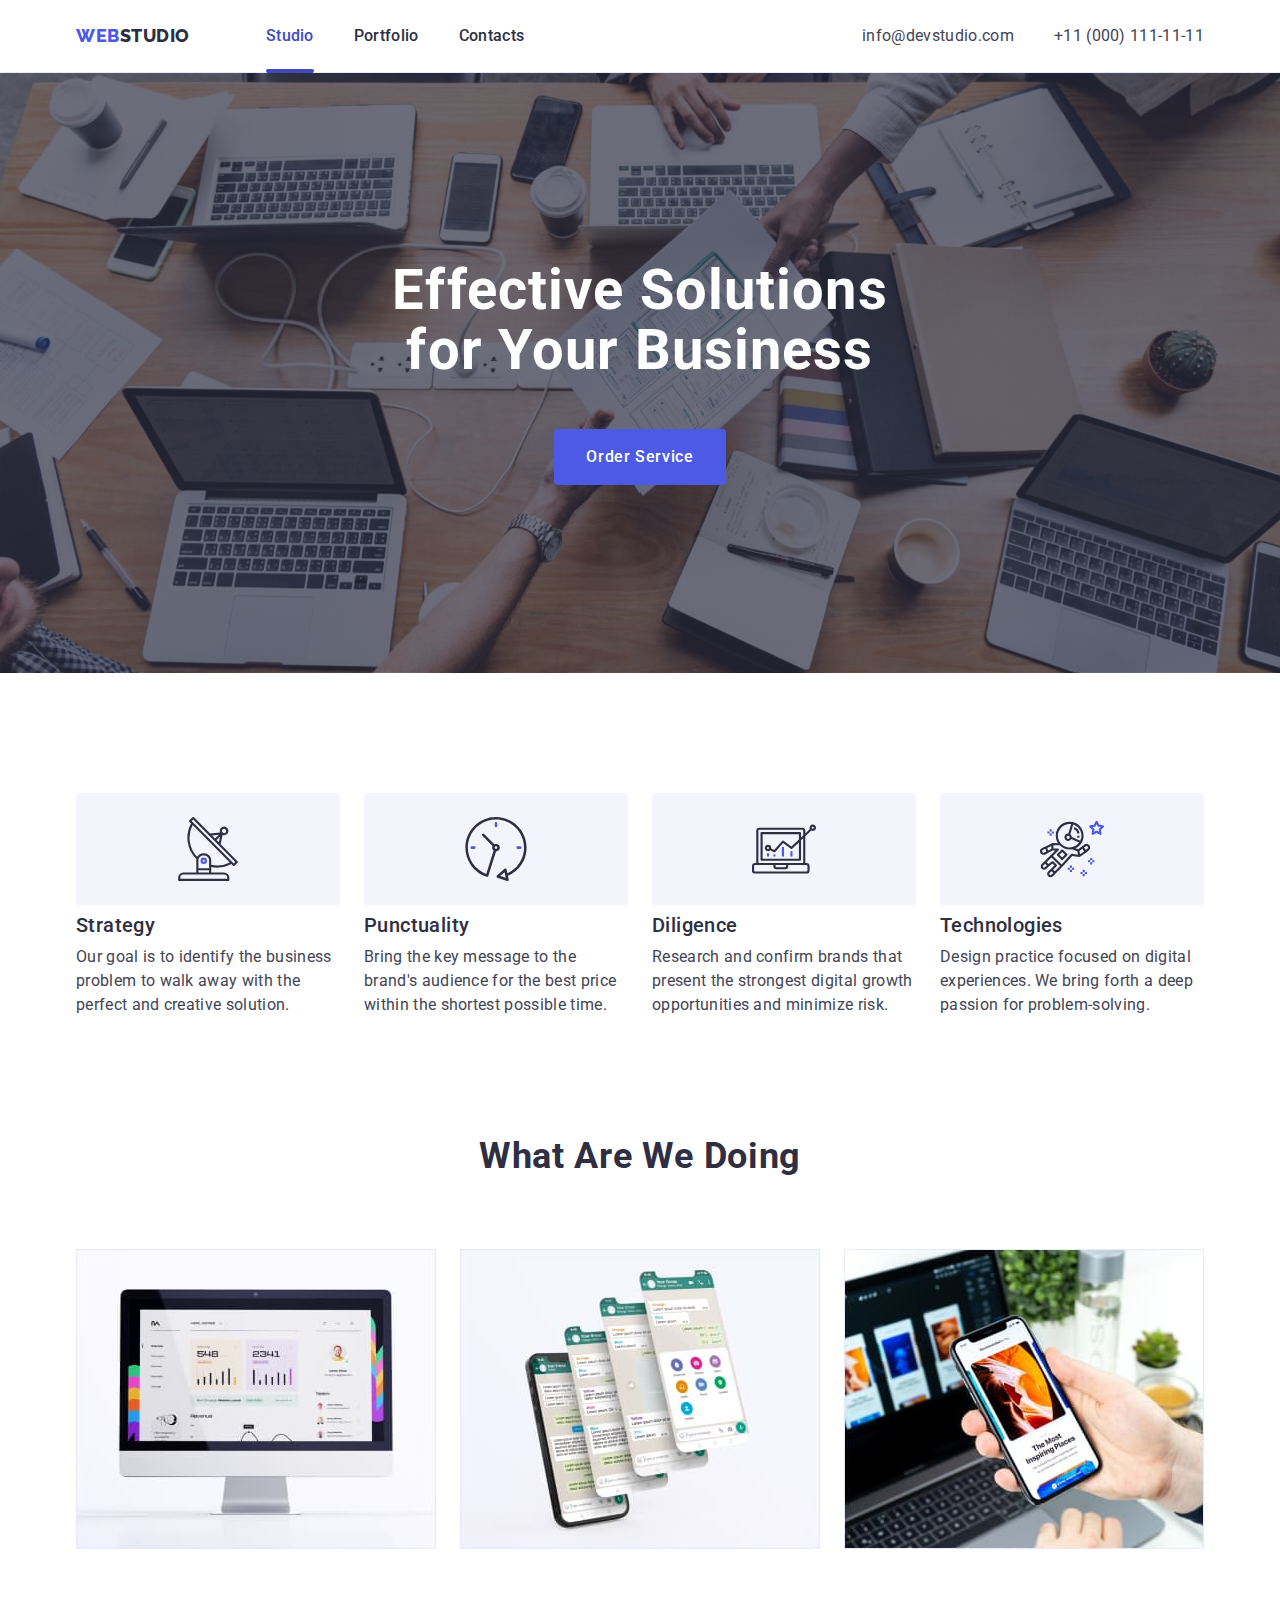
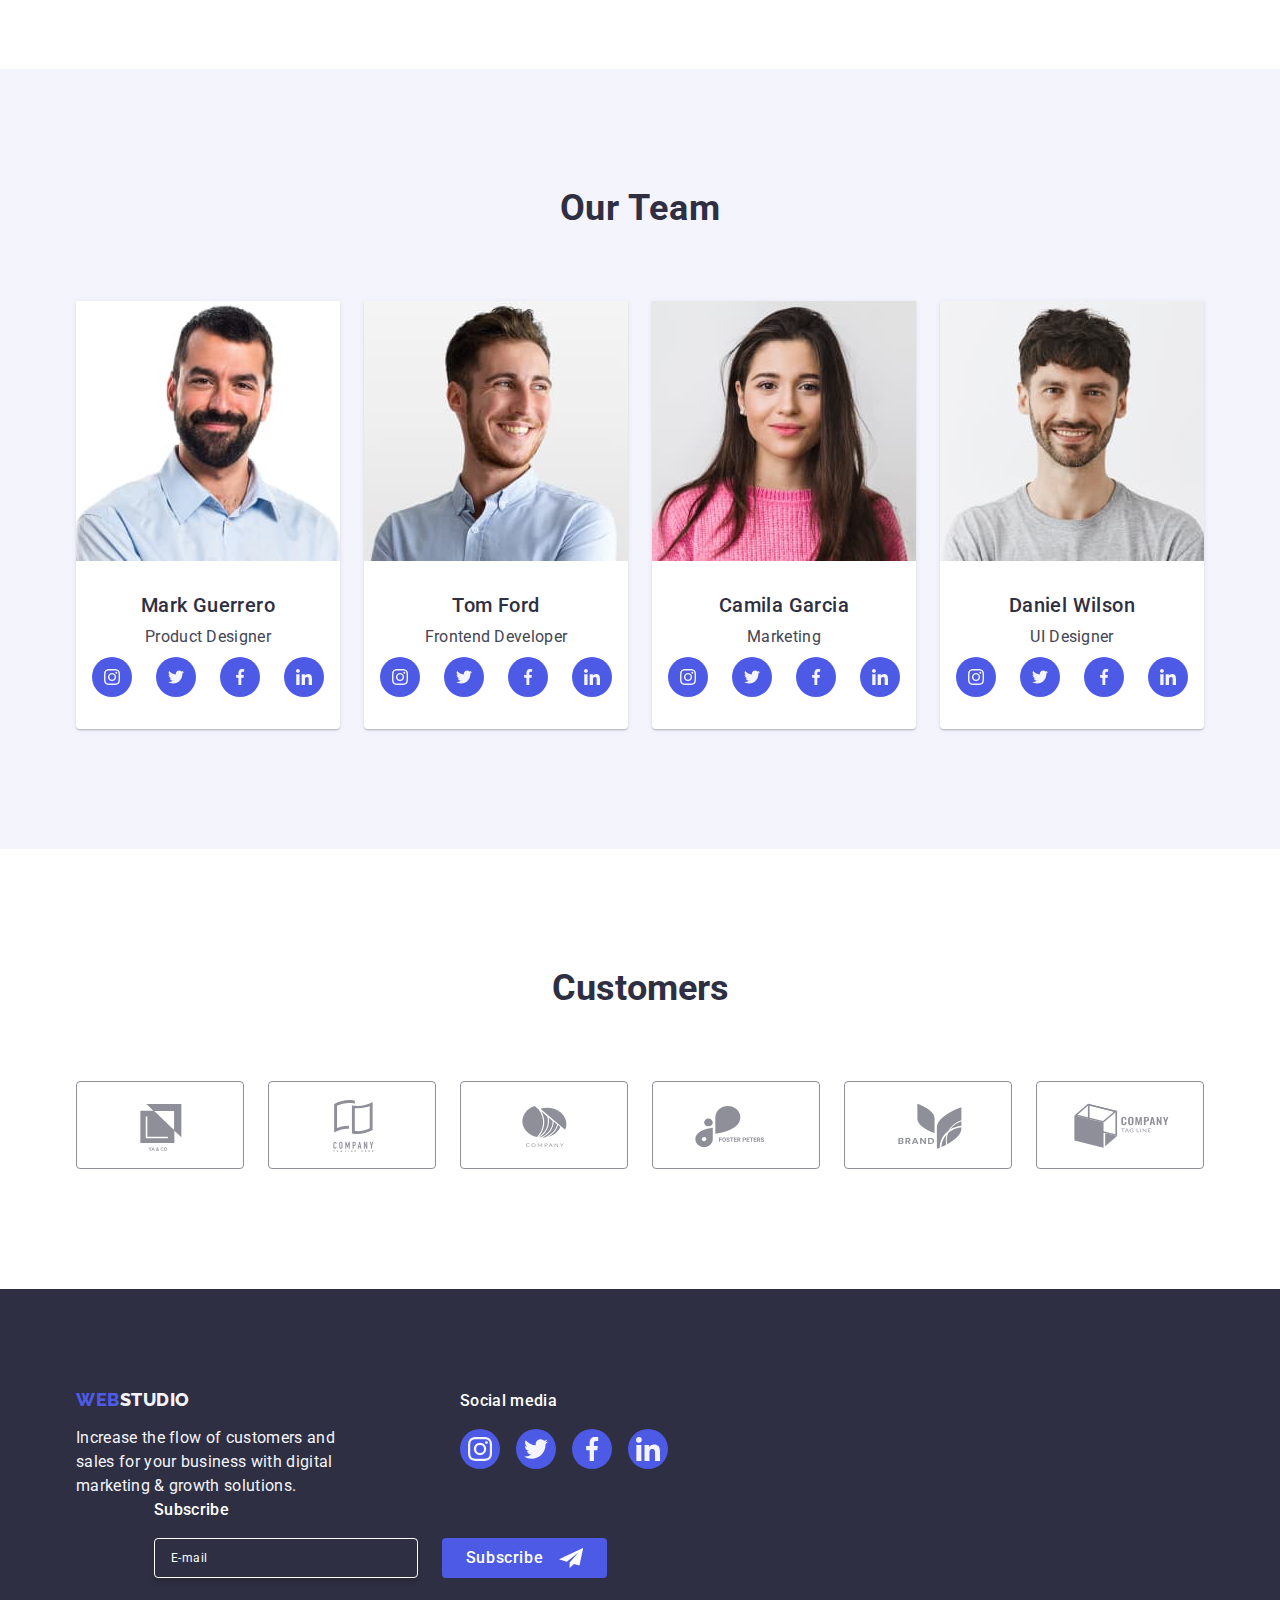
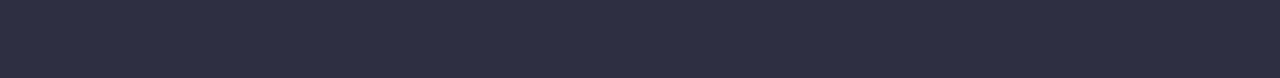
==== commit 24b2b848: "v4" ====
--- a/index.html
+++ b/index.html
@@ -376,70 +376,72 @@
     </main>
 
     <footer class="fotter-background footer-container">
-      <div class="container footer">
-        <div class="footer-position">
-          <a class="logo link footer-link" href="./index.html"
-            >Web<span class="logo-span-fotter">Studio</span></a
-          >
-          <p class="text-fotter">
-            Increase the flow of customers and sales for your business with
-            digital marketing & growth solutions.
-          </p>
-        </div>
-        <div class="socials-container">
-          <p class="socials-text">Social media</p>
-          <ul class="socials-list">
-            <li class="socials-icons">
-              <a class="socials-link" href="">
-                <svg class="socials-icons-display" width="24" height="24">
-                  <use href="./images/icons.svg#icon-instagram"></use>
-                </svg>
-              </a>
-            </li>
-            <li class="socials-icons">
-              <a class="socials-link" href="">
-                <svg class="socials-icons-display" width="24" height="24">
-                  <use href="./images/icons.svg#icon-twitter"></use>
-                </svg>
-              </a>
-            </li>
-            <li class="socials-icons">
-              <a class="socials-link" href="">
-                <svg class="socials-icons-display" width="24" height="24">
-                  <use href="./images/icons.svg#icon-facebook"></use>
-                </svg>
-              </a>
-            </li>
-            <li class="socials-icons">
-              <a class="socials-link" href="">
-                <svg class="socials-icons-display" width="24" height="24">
-                  <use href="./images/icons.svg#icon-linkedin"></use>
-                </svg>
-              </a>
-            </li>
-          </ul>
+      <div class="container">
+        <div class="footer">
+          <div class="footer-position">
+            <a class="logo link footer-link" href="./index.html"
+              >Web<span class="logo-span-fotter">Studio</span></a
+            >
+            <p class="text-fotter">
+              Increase the flow of customers and sales for your business with
+              digital marketing & growth solutions.
+            </p>
+          </div>
+          <div class="socials-container">
+            <p class="socials-text">Social media</p>
+            <ul class="socials-list">
+              <li class="socials-icons">
+                <a class="socials-link" href="">
+                  <svg class="socials-icons-display" width="24" height="24">
+                    <use href="./images/icons.svg#icon-instagram"></use>
+                  </svg>
+                </a>
+              </li>
+              <li class="socials-icons">
+                <a class="socials-link" href="">
+                  <svg class="socials-icons-display" width="24" height="24">
+                    <use href="./images/icons.svg#icon-twitter"></use>
+                  </svg>
+                </a>
+              </li>
+              <li class="socials-icons">
+                <a class="socials-link" href="">
+                  <svg class="socials-icons-display" width="24" height="24">
+                    <use href="./images/icons.svg#icon-facebook"></use>
+                  </svg>
+                </a>
+              </li>
+              <li class="socials-icons">
+                <a class="socials-link" href="">
+                  <svg class="socials-icons-display" width="24" height="24">
+                    <use href="./images/icons.svg#icon-linkedin"></use>
+                  </svg>
+                </a>
+              </li>
+            </ul>
+          </div>
+        </div>
+
+        <div class="footer-subscribe">
+          <p class="footer-subscribe-title">Subscribe</p>
+          <form name="subscribe-form" class="subscribe-form">
+            <label class="footer-label"
+              ><input
+                type="email"
+                name="e-mail"
+                class="subscribe-input"
+                placeholder="E-mail"
+                required
+            /></label>
+            <button type="submit" class="subscribe-btn btn-studio">
+              Subscribe
+              <svg class="footer-icon-subscribe" width="24" height="24">
+                <use href="./images/icons.svg#icon-subscribe"></use>
+              </svg>
+            </button>
+          </form>
         </div>
       </div>
-      <div class="footer-subscribe">
-        <p class="footer-subscribe-title">Subscribe</p>
-        <form name="subscribe-form" class="subscribe-form">
-          <label class="footer-label"
-            ><input
-              type="email"
-              name="e-mail"
-              class="subscribe-input"
-              placeholder="E-mail"
-              required
-          /></label>
-          <button type="submit" class="subscribe-btn btn-studio">
-            Subscribe
-            <svg class="footer-icon-subscribe" width="24" height="24">
-              <use href="./images/icons.svg#icon-subscribe"></use>
-            </svg>
-          </button>
-        </form>
-      </div>
-    </div>
     </footer>
     <div class="backdrop is-hidden" data-modal>
       <div class="modal">
@@ -510,7 +512,7 @@
               name="user-privacy"
               value="true"
               id="user-privacy"
-              class="checkbox-input hide-h-two"
+              class="checkbox-input visually-hidden"
               required
             />
             <label class="modal-form-check" for="user-privacy"
--- a/css/styles.css
+++ b/css/styles.css
@@ -341,6 +341,18 @@
   clip: rect(0 0 0 0);
   overflow: hidden;
 }
+.visually-hidden {
+  position: absolute;
+  width: 1px;
+  height: 1px;
+  margin: -1px;
+  border: 0;
+  padding: 0;
+  white-space: nowrap;
+  clip-path: inset(100%);
+  clip: rect(0 0 0 0);
+  overflow: hidden;
+}
 
 .section-two-list {
   display: flex;
@@ -533,6 +545,7 @@
   border-color: var(--color-ocean);
   color: var(--color-ocean);
 }
+
 .footer {
   display: flex;
   align-items: baseline;
@@ -824,6 +837,10 @@
   fill: var(--color-iris);
 }
 
+.modal-form-input:hover + .modal-form-icon,
+.modal-form-input:focus + .modal-form-icon {
+  fill: var(--color-iris);
+}
 .label-container {
   position: relative;
 }
@@ -846,7 +863,7 @@
 
 .modal-form-input:active,
 .modal-form-input:focus {
-  border: 1px solid var(--iris);
+  border: 1px solid var(--color-iris);
   outline: none;
 }
 .modal-form-check {
@@ -919,7 +936,7 @@
 }
 
 .checkbox-input:checked + .modal-form-check .modal-checkbox {
-  background-color: var(--ocean);
+  background-color: var(--color-ocean);
   border: none;
-  fill: var(--cloud);
-}
+  fill: var(--color-cloud);
+}
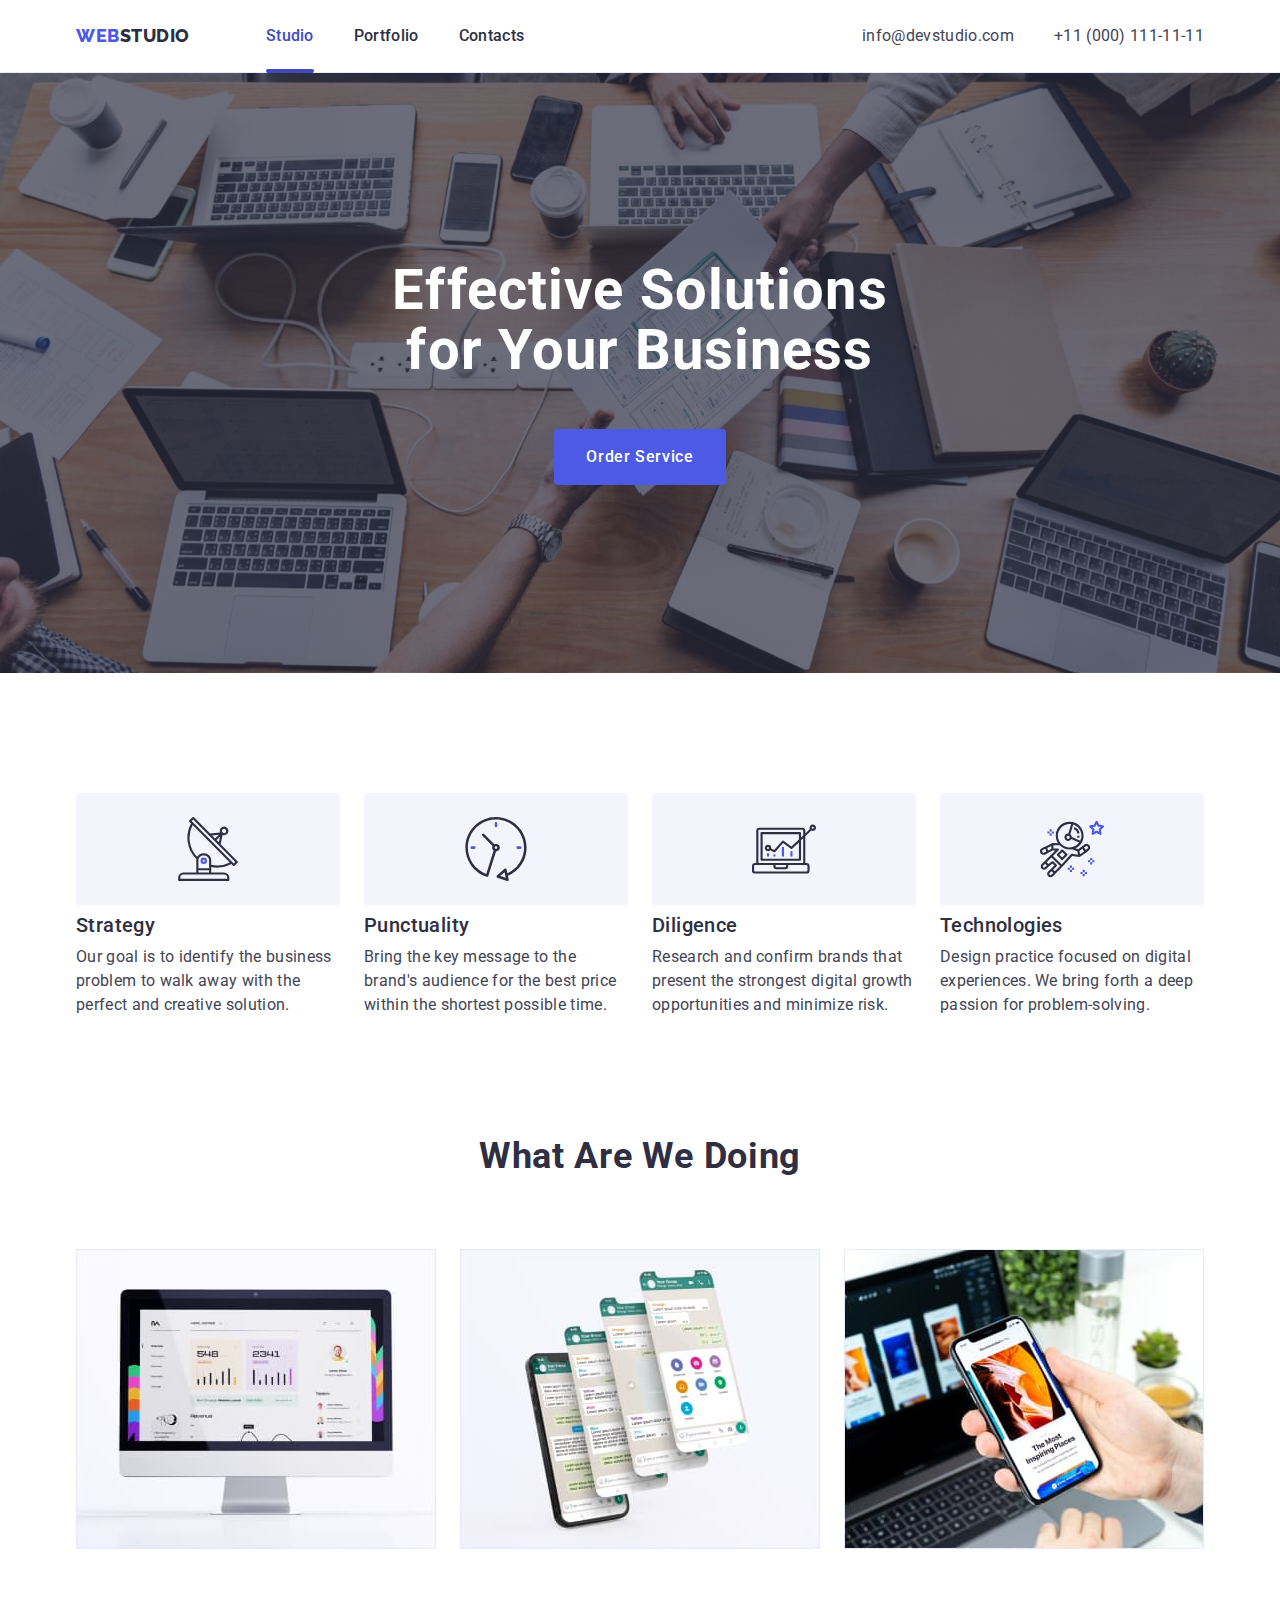
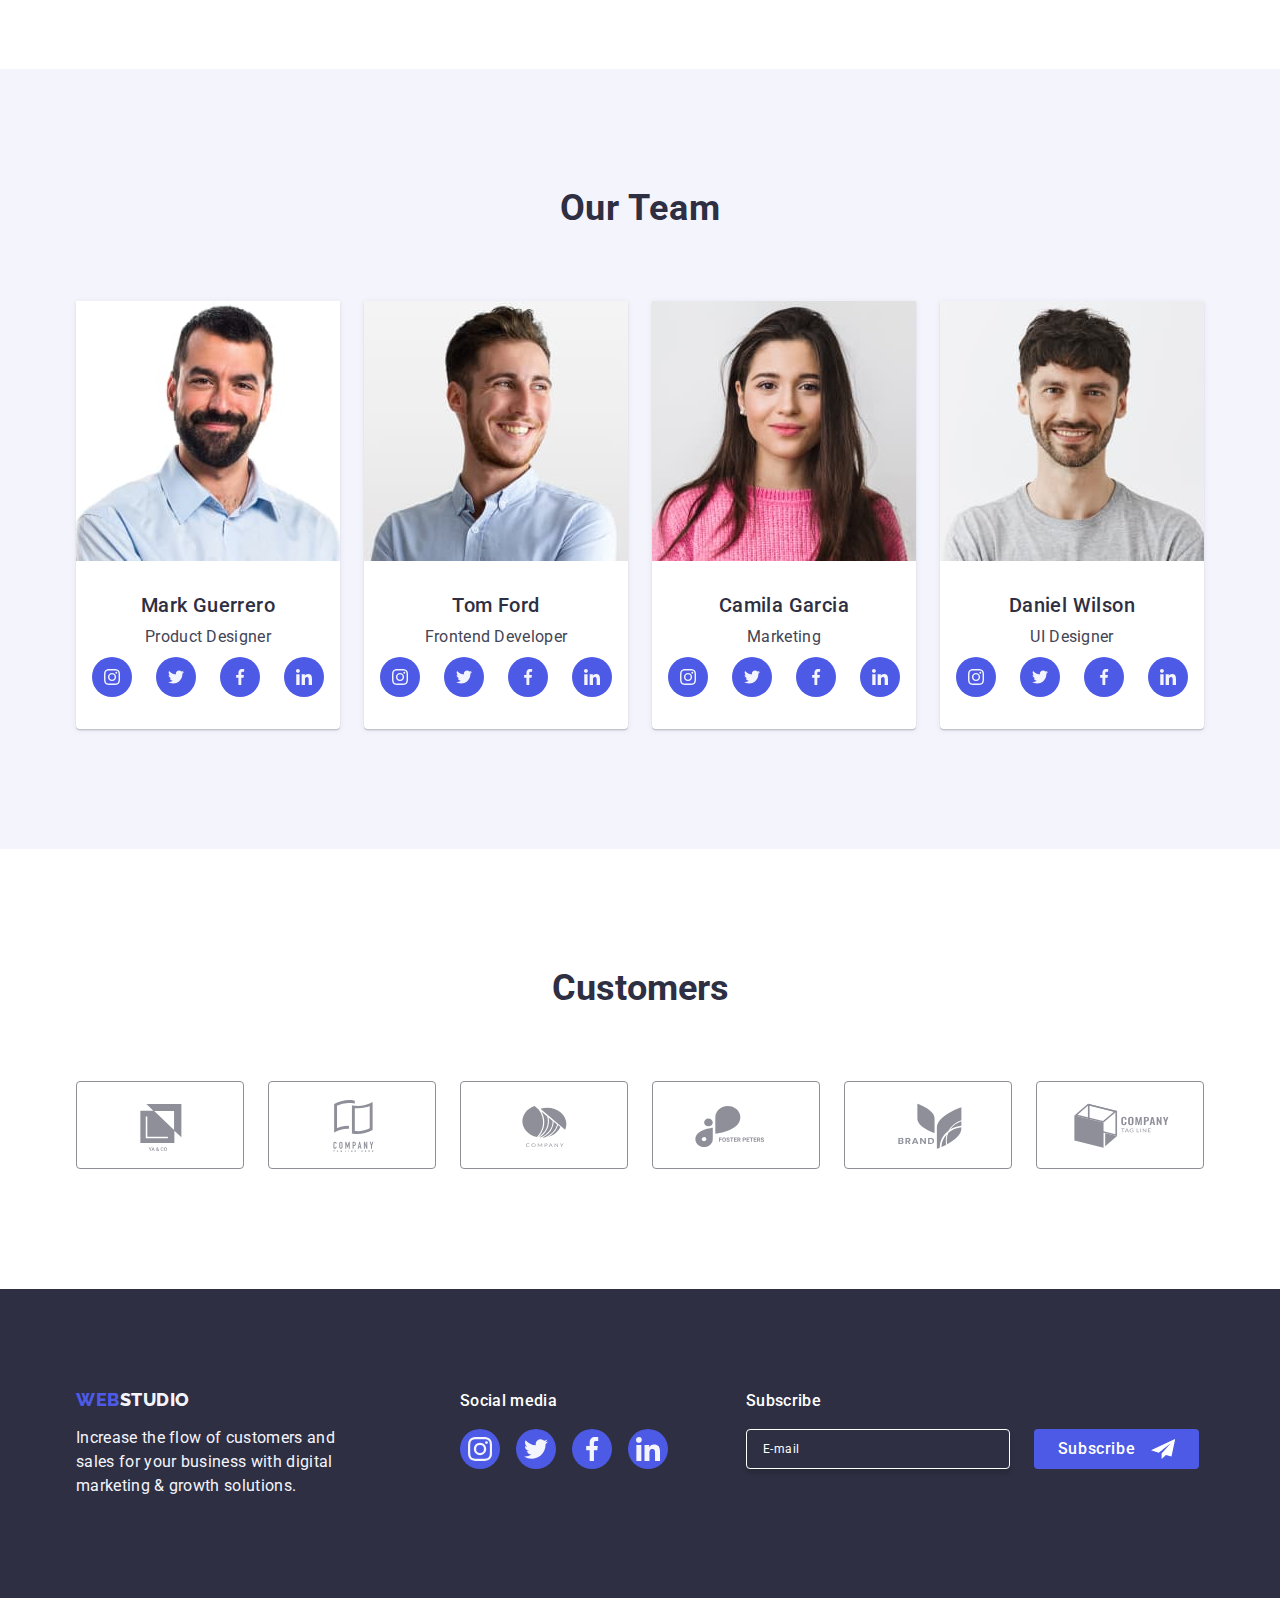
==== commit 6f4249d1: "v5" ====
--- a/index.html
+++ b/index.html
@@ -376,7 +376,7 @@
     </main>
 
     <footer class="fotter-background footer-container">
-      <div class="container">
+      <div class="container footer-subscribe-position">
         <div class="footer">
           <div class="footer-position">
             <a class="logo link footer-link" href="./index.html"
--- a/css/styles.css
+++ b/css/styles.css
@@ -545,7 +545,10 @@
   border-color: var(--color-ocean);
   color: var(--color-ocean);
 }
-
+.footer-subscribe-position {
+  display: flex;
+  align-items: baseline;
+}
 .footer {
   display: flex;
   align-items: baseline;
